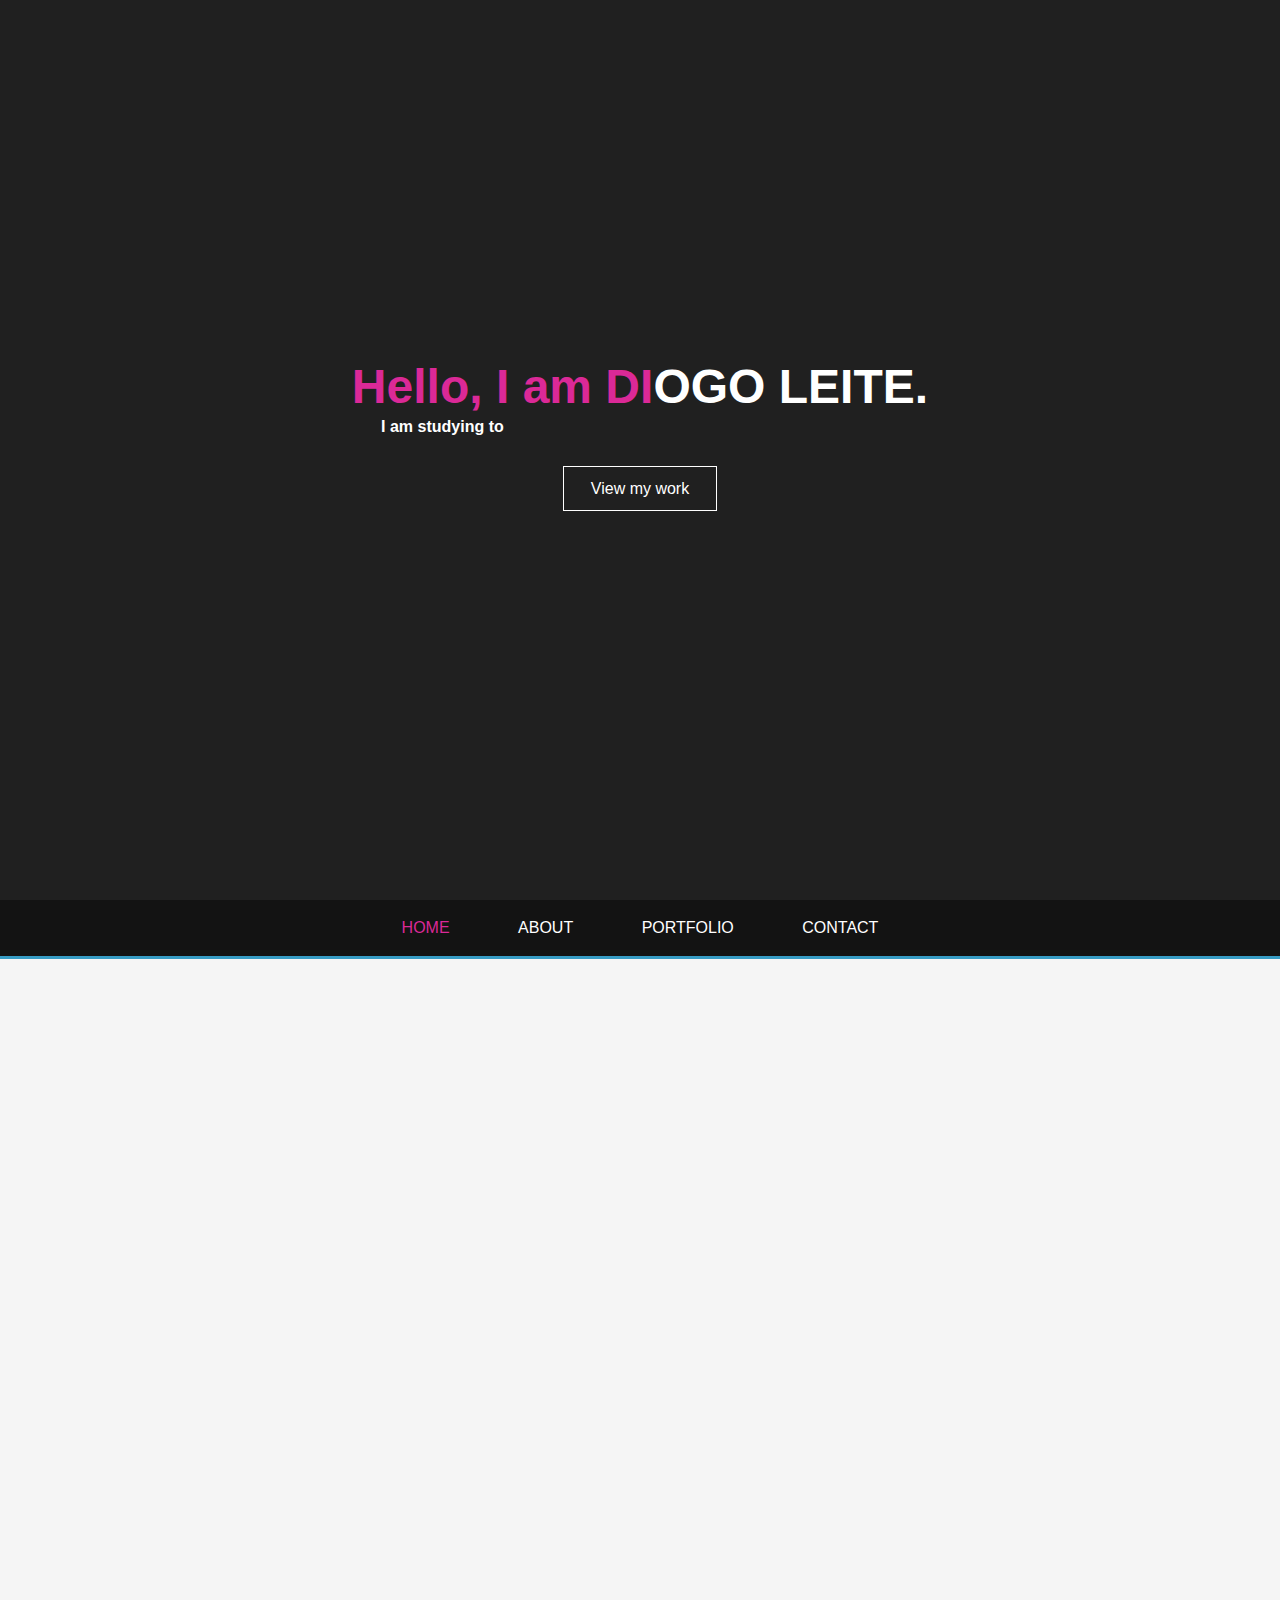
==== portfolioWebsite/index.html @ 792e47cf "header and nav completed" ====
<!DOCTYPE html>
<html lang="en">
<head>
    <meta charset="UTF-8">
    <meta http-equiv="X-UA-Compatible" content="IE=edge">
    <meta name="viewport" content="width=device-width, initial-scale=1.0">
    <link rel="stylesheet" href="./style.css">
    <title>Diogo Portfolio</title>
</head>
<body>
    <header id="home">
        <div class="headerAnimation">
            <h1 class="hello">Hello, I am DIOGO LEITE.</h1>
            <h2 class="portfolio">I am studying to become a full-stack developer. This is my Portfolio!</h2>
            <a class="header-button" href="#portfolio">View my work</a></button>
        </div>
    </header>
    <nav>
        <ul>
            <li><a class="home" href="#home">HOME</a></li>
            <li><a href="#about">ABOUT</a></li>
            <li><a href="#portfolio">PORTFOLIO</a></li>
            <li><a href="#contact">CONTACT</a></li>
        </ul>
    </nav>
    <main>
        <section class="about">

        </section>
        <section class="portfolio">

        </section>
        <section class="contact"></section>
    </main>




    <script src="./app.js"></script>
</body>
</html>
---- portfolioWebsite/style.css ----
*{
    margin: 0;
    padding: 0;
    box-sizing: border-box;
    font-size: 16px;
    font-family: sans-serif;
}

body{
    background-color: rgb(32, 32, 32);
}

.headerAnimation{
    text-align: center;
    color: white;
    display: flex;
    width: 60%;
    height: 100vh;
    flex-direction: column;
    justify-content: center;
    margin: auto;
    align-items: baseline;
}

.headerAnimation h1{
    margin: 0 auto;
    text-align: center;
    padding: 0;
}


.headerAnimation h2{
    margin: 0 auto;
    font-size: 1.5rem;
    line-height: 1.2rem;
}


.hello{
    font-size: 3rem;
    transition: all 0.4s ease;
}

.hello .fade{
    color: rgb(219, 41, 151);
}

.portfolio{
    color: rgb(32, 32, 32);
    font-size: 1;
    transition: all 0.2s ease;
}

.portfolio .fade{
    color: rgb(255, 255, 255);
    opacity: 1;
}

.header-button{
    margin: 30px auto;
    padding: 0.8rem 1.7rem;
    background-color: transparent;
    border: 1px solid white;
    color: white;
    text-decoration: none;
    transition: all 0.5s ease;
}

.header-button:hover{
    background-color: rgb(55, 156, 196);
    border: 1px solid rgb(55, 156, 196);
}

nav{
    background-color: rgb(19, 19, 19);
    padding: 1.2rem;
    position: -webkit-sticky; /* Safari */
    position: sticky;
    top: 0;
    border-bottom: 3px solid rgb(55, 156, 196);

}

ul{
    margin: 0 10px;
    margin: 0 auto;
    text-align: center;
}

li {
    display: inline;  
}
li a{
    padding: 0 2rem;
    text-decoration: none;
    color: white;
    transition: all 0.2s ease;
}

a.home{
    color: rgb(219, 41, 151);
}

li a:hover{
    color: rgb(219, 41, 151);
}

.about{
    height: 100vh;
    background-color: whitesmoke;
}
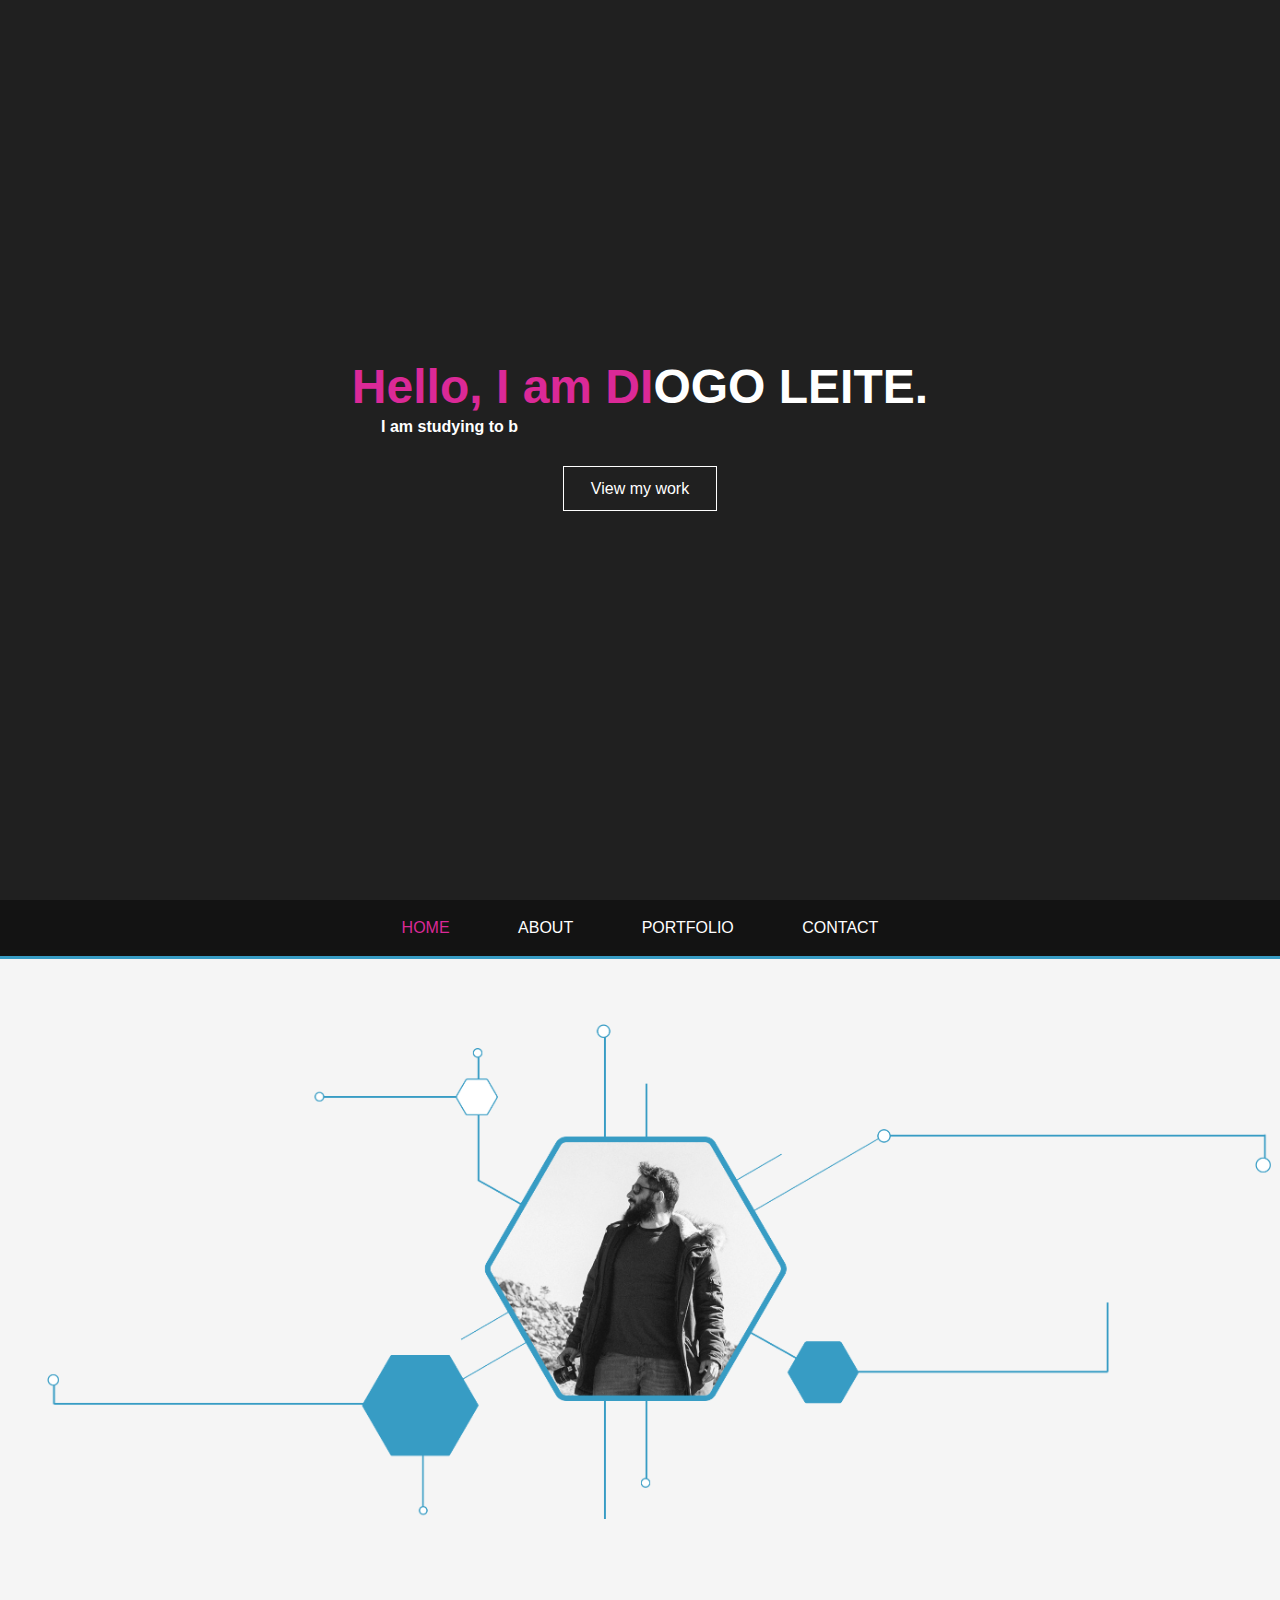
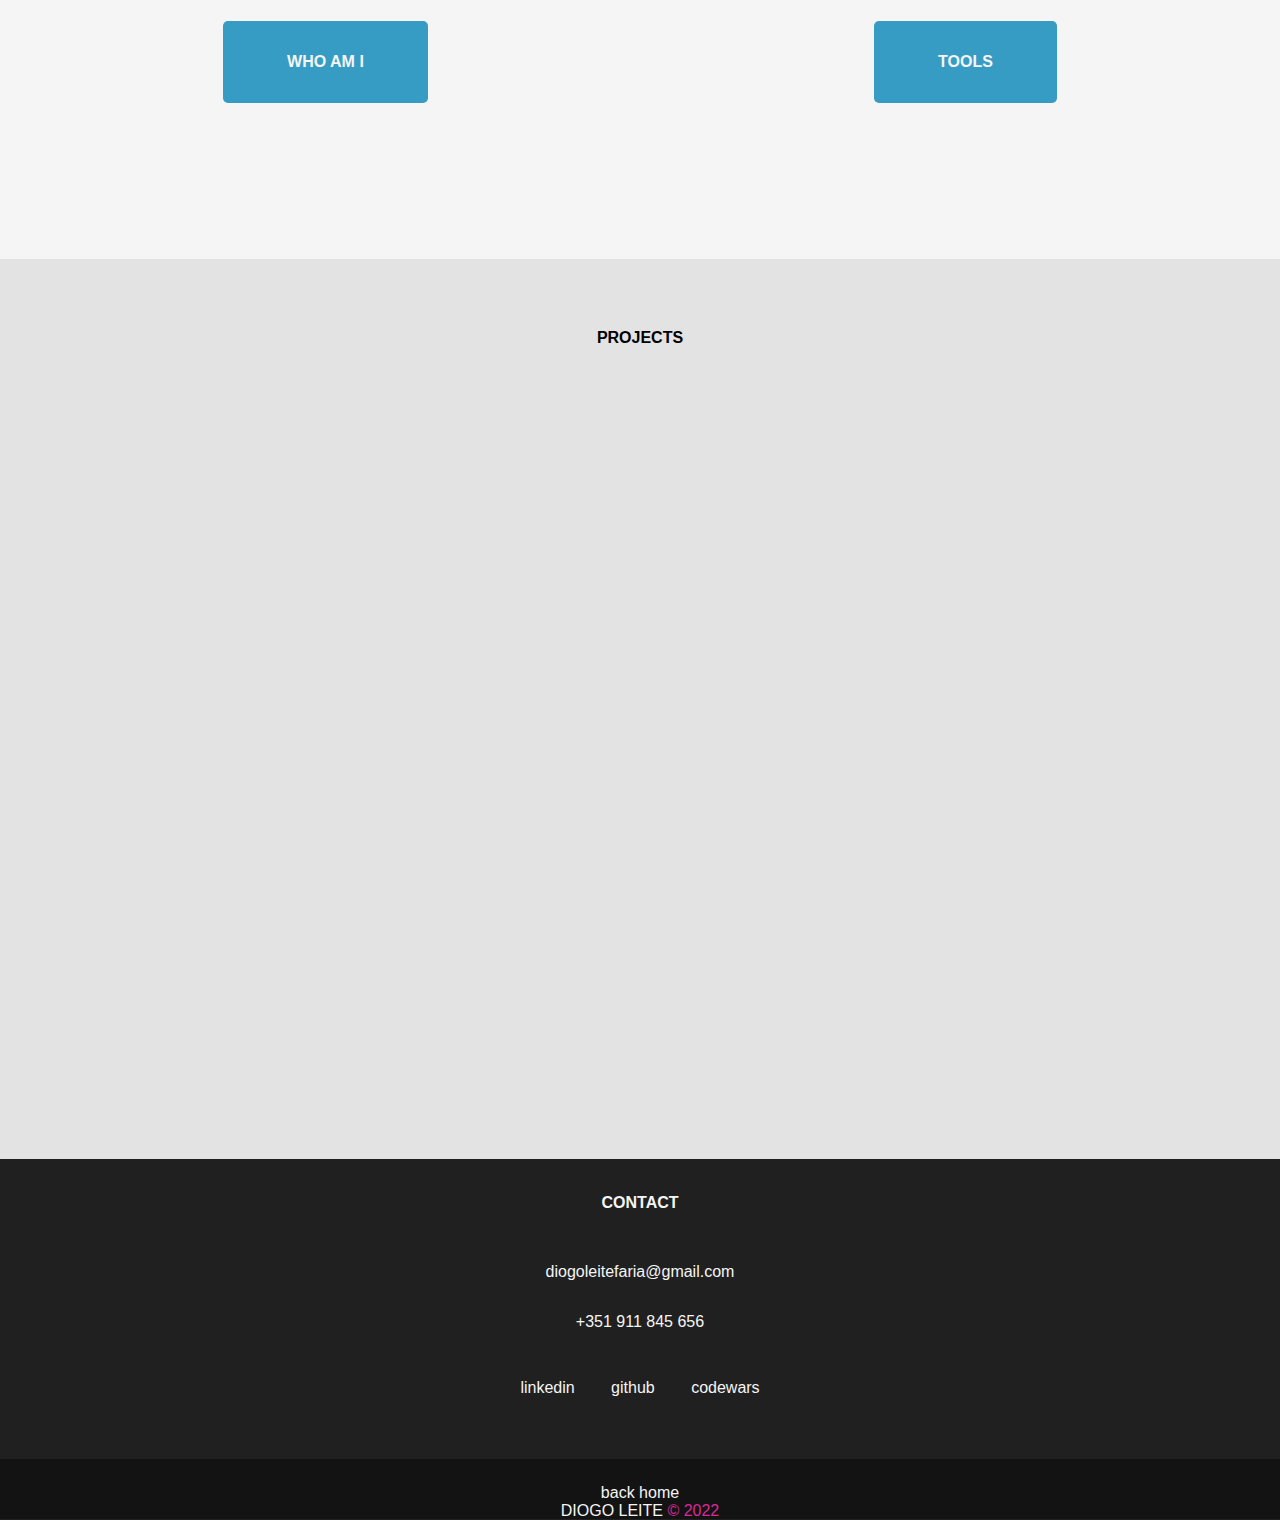
==== commit fc830373: "portfolio website update" ====
--- a/portfolioWebsite/index.html
+++ b/portfolioWebsite/index.html
@@ -4,8 +4,10 @@
     <meta charset="UTF-8">
     <meta http-equiv="X-UA-Compatible" content="IE=edge">
     <meta name="viewport" content="width=device-width, initial-scale=1.0">
+
     <link rel="stylesheet" href="./style.css">
-    <title>Diogo Portfolio</title>
+
+    <title>Diogo Leite Portfolio</title>
 </head>
 <body>
     <header id="home">
@@ -24,13 +26,48 @@
         </ul>
     </nav>
     <main>
-        <section class="about">
+        <section id="about">
+            <div class="profile">
+            </div>
+            <div class="about-text">
+                <div id="who">
+                    <h2>WHO AM I</h2>
+                </div>
+                <div id="tools-text">
+                    <img src="./img/html5.png" alt="">
+                    <img src="./img/css.png" alt="">
+                    <img src="./img/js.png" alt="">
+                    <img src="./img/python.png" alt="">
+                    <img src="./img/Photoshop.png" alt="">
+                </div>
+                <div id="tools">
+                    <h2>TOOLS</h2>
+                </div>
+                <div id="who-text">
+                    <p>Lorem ipsum dolor sit, amet consectetur adipisicing elit. Corporis ipsam voluptatibus accusantium nobis consectetur, sunt quod repudiandae, et doloribus molestiae quaerat tempore voluptas, accusamus recusandae perferendis numquam dignissimos minus temporibus?</p>
+                </div>
+            </div>
 
         </section>
-        <section class="portfolio">
+        <section id="portfolio">
+            <h2>PROJECTS</h2>
 
         </section>
-        <section class="contact"></section>
+        <section id="contact">
+            <h2>CONTACT</h2>
+            <p>diogoleitefaria@gmail.com</p>
+            <p>+351 911 845 656</p>
+            <div class="links">
+                <a href="" target="_blank">linkedin</a>
+                <a href="https://github.com/DiogoLeiteF" target="_blank">github</a>
+                <a href="" target="_blank">codewars</a>
+            </div>
+        </section>
+        <footer>
+            
+            <div><a href="#home"></a>back home</div>
+            <p>DIOGO LEITE <span class="highlight">© 2022</span></p>
+        </footer>
     </main>
 
 
--- a/portfolioWebsite/style.css
+++ b/portfolioWebsite/style.css
@@ -67,7 +67,7 @@
 }
 
 .header-button:hover{
-    background-color: rgb(55, 156, 196);
+    background-color: rgb(55, 156, 196) ;
     border: 1px solid rgb(55, 156, 196);
 }
 
@@ -78,7 +78,7 @@
     position: sticky;
     top: 0;
     border-bottom: 3px solid rgb(55, 156, 196);
-
+    z-index: 100;
 }
 
 ul{
@@ -105,7 +105,110 @@
     color: rgb(219, 41, 151);
 }
 
-.about{
+#about{
     height: 100vh;
     background-color: whitesmoke;
+    margin: auto;
+}
+
+.profile{
+    position: relative;
+    top: 60px;
+    background-image: url("./img/profile.png");
+    background-size: cover;
+    background-position: center;
+    height: 500px;
+    max-width: 1300px;
+    margin: auto;
+    
+}
+
+.about-text{
+    height: 45vh;
+    display: flex;
+    justify-content: space-around;
+    align-items: center;
+    flex-wrap: wrap;
+}
+
+.about-text h2{
+    background-color: rgb(55, 156, 196);
+    color: whitesmoke;
+    padding: 2rem 4rem;
+    border-radius: 5px;
+}
+
+#who-text{
+    width: 35%;
+    min-width: 350px;
+    margin: 1rem;
+    background-color: rgb(32, 32, 32);
+    padding: 2rem 3rem;
+    color: whitesmoke;
+    border-radius: 5px;
+    display: none;
+}
+
+#tools-text{
+    width: 35%;
+    min-width: 350px;
+    margin: 1rem;
+    background-color: rgb(32, 32, 32);
+    padding: 2rem 3rem;
+    color: whitesmoke;
+    border-radius: 5px;
+    display: none;
+    flex-wrap: wrap;
+    justify-content: center;
+}
+
+#tools-text img{
+    width: 20%;
+    margin: 1rem;
+}
+
+#portfolio{
+    background-color: rgb(227, 227, 227);
+    height: 100vh;
+    text-align: center;
+}
+
+#portfolio h2{
+    padding-top: 70px;
+}
+
+#contact{
+    background-color: rgb(32, 32, 32);
+    height: 300px;
+    text-align: center;
+    color:whitesmoke
+}
+
+#contact h2{
+    padding: 35px 0;
+    color: whitesmoke;
+}
+
+#contact p{
+    padding: 1rem;
+}
+
+.links{
+    padding: 2rem;
+}
+.links a{
+    text-decoration: none;
+    padding: 1rem;
+    color: whitesmoke;
+}
+
+footer{
+    background-color: rgb(19, 19, 19);
+    height: 60px;
+    text-align: center;
+    color: whitesmoke;
+    padding: 25px;
+}
+.highlight{
+    color: rgb(219, 41, 151);
 }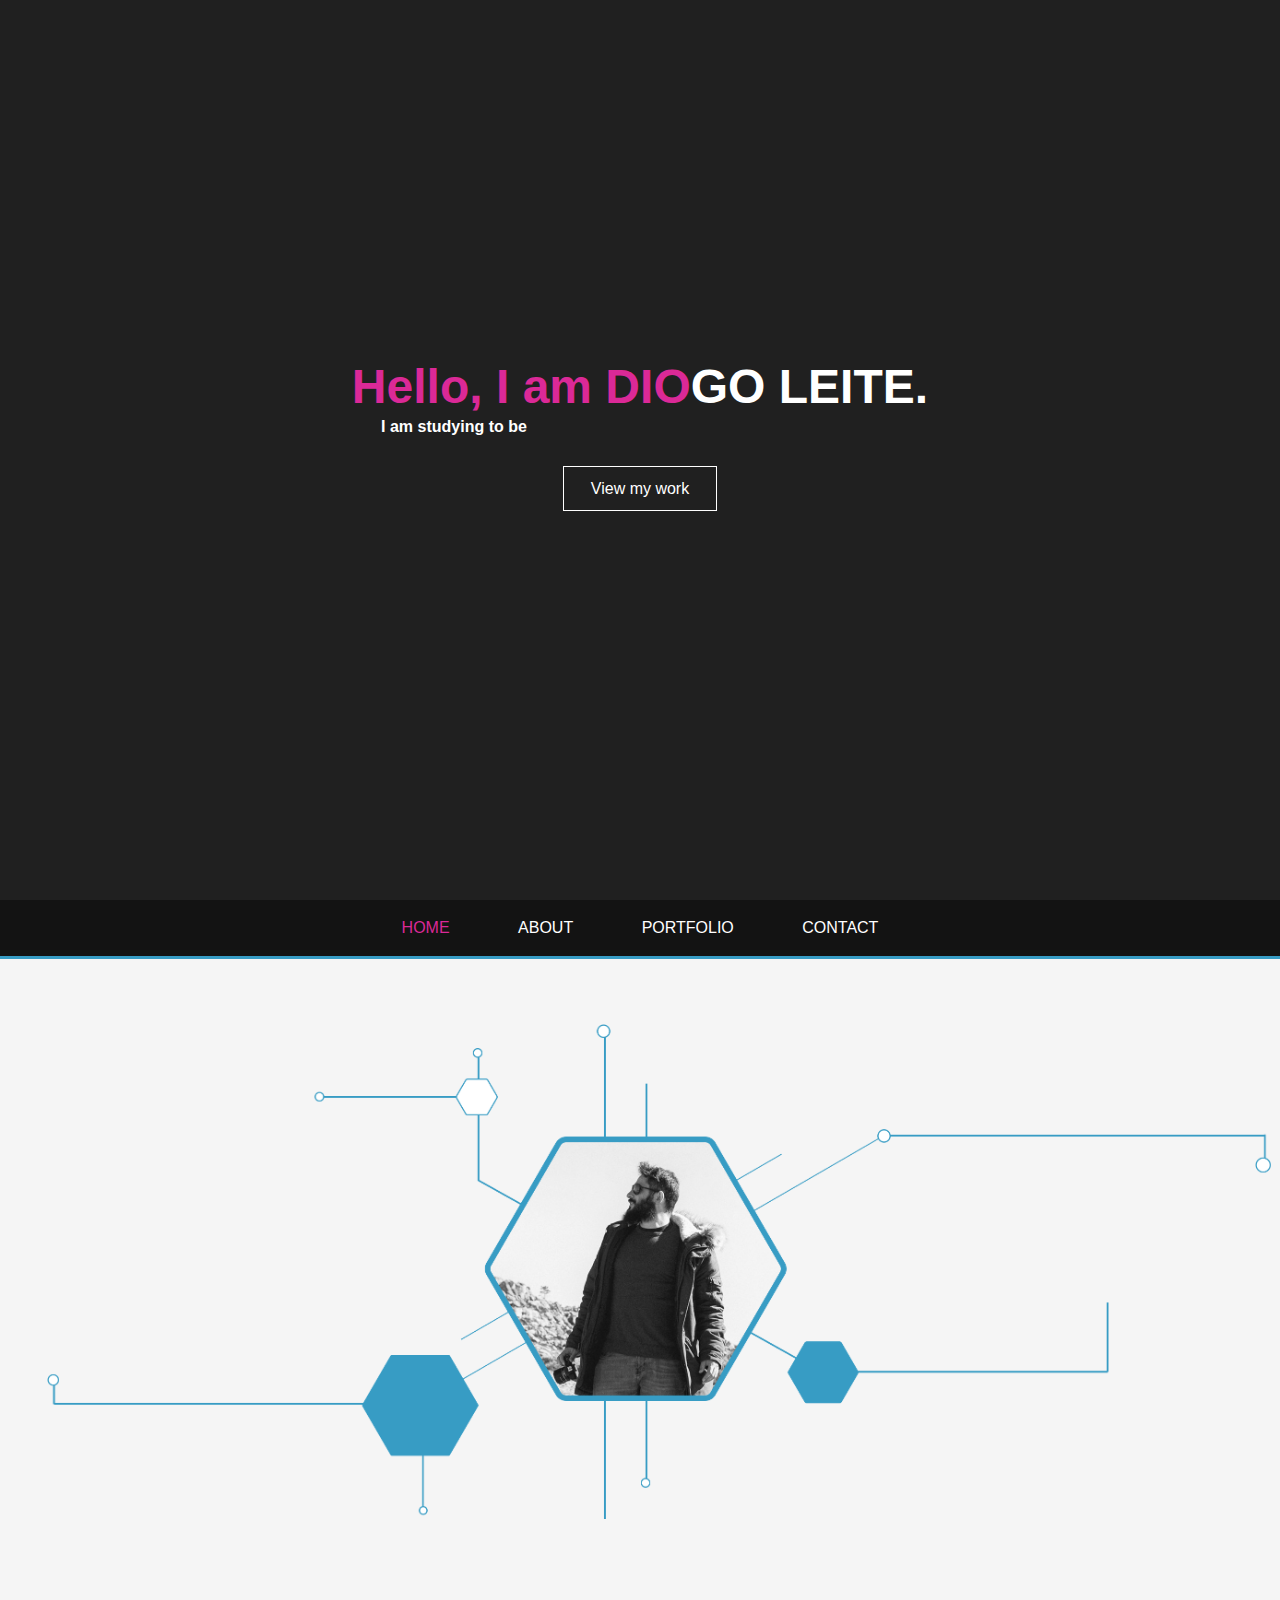
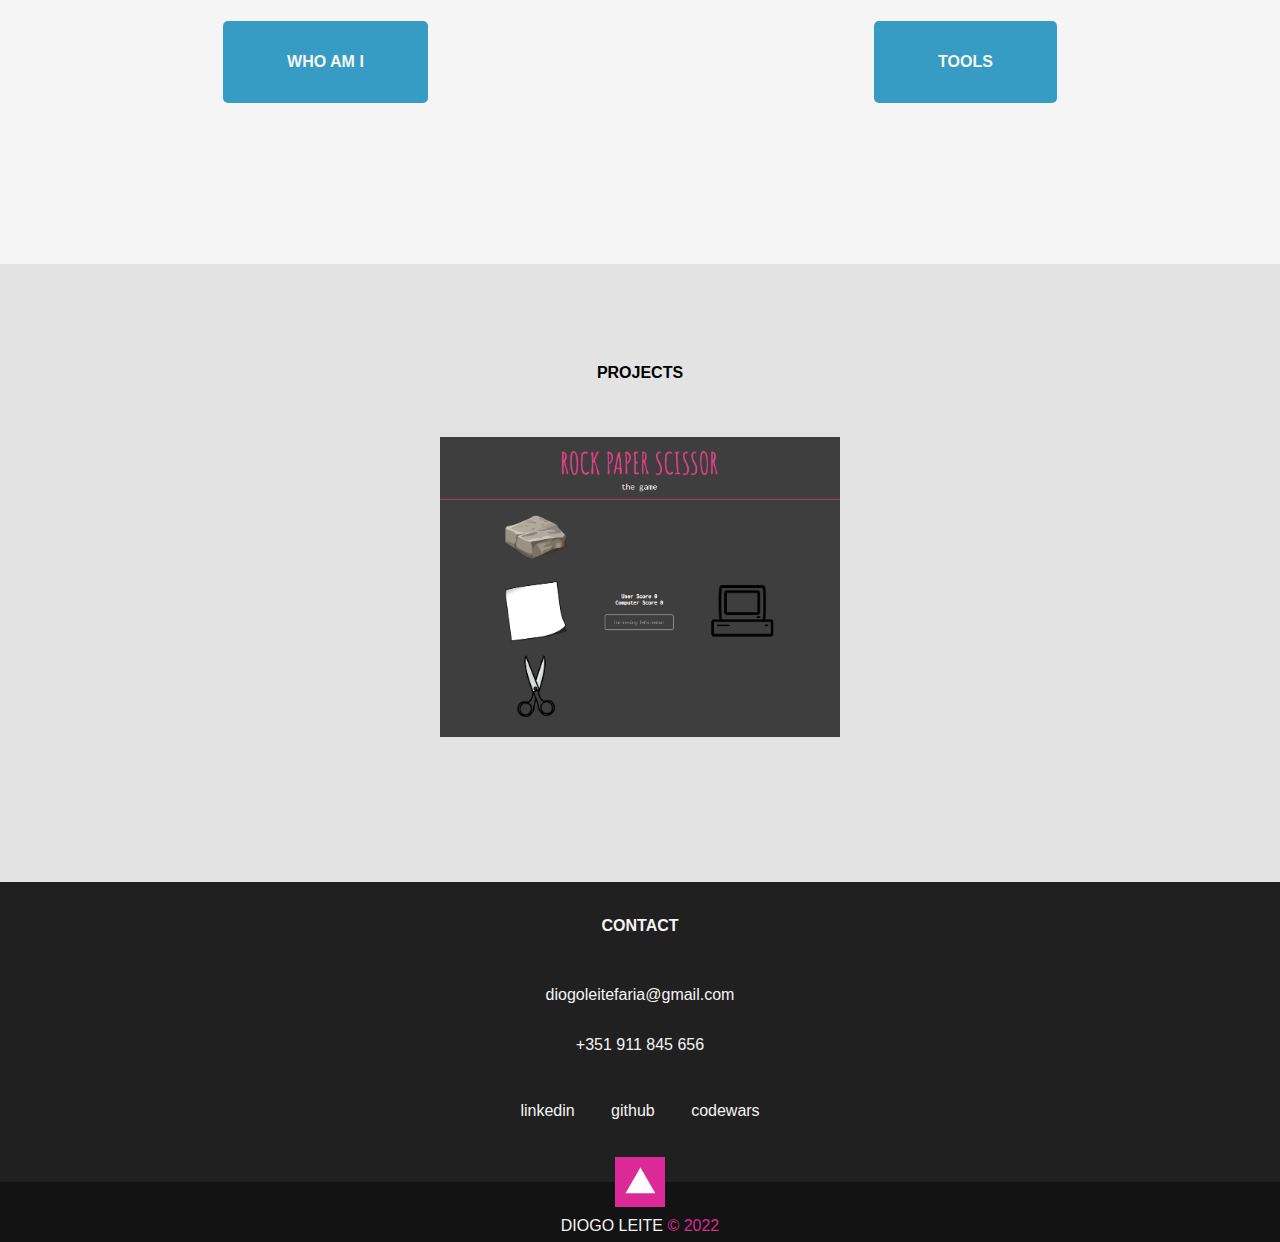
==== commit b541b627: "portfolio website update" ====
--- a/portfolioWebsite/index.html
+++ b/portfolioWebsite/index.html
@@ -44,13 +44,19 @@
                     <h2>TOOLS</h2>
                 </div>
                 <div id="who-text">
-                    <p>Lorem ipsum dolor sit, amet consectetur adipisicing elit. Corporis ipsam voluptatibus accusantium nobis consectetur, sunt quod repudiandae, et doloribus molestiae quaerat tempore voluptas, accusamus recusandae perferendis numquam dignissimos minus temporibus?</p>
+                    <p>I'm a full-stack for São João da Madeira in Portugal.</p>
                 </div>
             </div>
 
         </section>
         <section id="portfolio">
             <h2>PROJECTS</h2>
+            <div class="container">
+                <div class="card rockPaper">
+                    <a id="project" href="./resources/rockPaperScissors2/index.html" target="blank">OPEN PROJECT</a>
+                </div>
+     
+            </div>
 
         </section>
         <section id="contact">
@@ -58,15 +64,17 @@
             <p>diogoleitefaria@gmail.com</p>
             <p>+351 911 845 656</p>
             <div class="links">
-                <a href="" target="_blank">linkedin</a>
+                <a href="https://www.linkedin.com/in/diogoleitefaria/" target="_blank">linkedin</a>
                 <a href="https://github.com/DiogoLeiteF" target="_blank">github</a>
-                <a href="" target="_blank">codewars</a>
+                <a href="https://www.codewars.com/users/LeiteFaria" target="_blank">codewars</a>
             </div>
         </section>
         <footer>
             
-            <div><a href="#home"></a>back home</div>
-            <p>DIOGO LEITE <span class="highlight">© 2022</span></p>
+            <a href="#home"><img src="./img/backUp.png" alt="arrow back home"></a>
+            <div>
+                <p>DIOGO LEITE <span class="highlight">© 2022</span></p>
+            </div>
         </footer>
     </main>
 
--- a/portfolioWebsite/style.css
+++ b/portfolioWebsite/style.css
@@ -106,7 +106,8 @@
 }
 
 #about{
-    height: 100vh;
+    min-height: 100vh;
+    height: auto;
     background-color: whitesmoke;
     margin: auto;
 }
@@ -169,13 +170,49 @@
 
 #portfolio{
     background-color: rgb(227, 227, 227);
-    height: 100vh;
-    text-align: center;
+    height: auto;
+    text-align: center;
+    margin: auto;
+    
 }
 
 #portfolio h2{
-    padding-top: 70px;
-}
+    padding-top: 100px;
+    padding-bottom: 50px;
+}
+
+#portfolio .container{
+    margin: auto;
+    max-width: 1500px;
+    min-height: 450px;
+    display: flex;
+    flex-wrap: wrap;
+    justify-content: center;
+}
+ .rockPaper{
+     background-image: url("./img/rockpapperscissors.png");
+     background-size: cover;
+     height: 300px;
+     width: 400px;
+     display: flex;
+     justify-content: center;
+     align-items: center;
+     margin: 5px;
+ }
+
+ #project{
+     display: none;
+     text-decoration: none;
+     background-color: rgb(219, 41, 151);
+     padding: 1rem 2rem;
+     color: whitesmoke;
+     border-radius: 5px;
+ }
+
+
+
+
+
 
 #contact{
     background-color: rgb(32, 32, 32);
@@ -207,8 +244,23 @@
     height: 60px;
     text-align: center;
     color: whitesmoke;
-    padding: 25px;
+    /* padding: 25px; */
 }
 .highlight{
     color: rgb(219, 41, 151);
+}
+footer a{
+    position: relative;
+    top: -25px;
+}
+
+footer img{
+    width: 50px;
+}
+
+footer p{
+    position: relative;
+    top: -10px;
+    line-height: 0;
+    padding-bottom: 0px;
 }